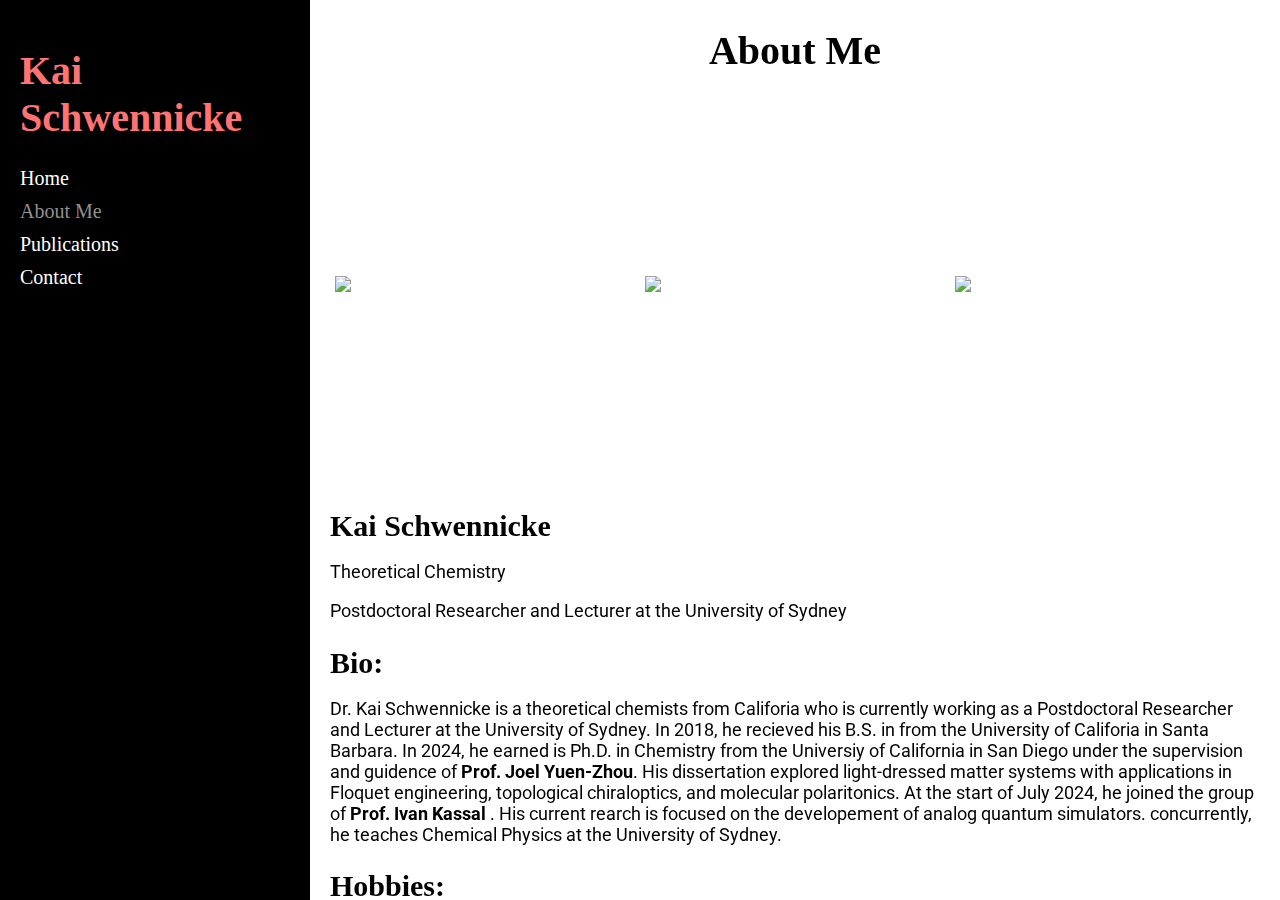
==== aboutme.html @ 7d3eef00 "fixed column size issue." ====
<!DOCTYPE html>
<html lang="en">
<head>
    <meta charset="UTF-8">
    <meta name="viewport" content="width=device-width, initial-scale=1.0">
    <title>About Me - Kai Schwennicke</title>
    <link rel="stylesheet" href="styles.css"> <!-- Link to the external CSS file -->
</head>
<body>

<div class="container">
    <div class="column-left">
        <div class="overlay">
            <!-- Text to be written over the image -->
            <h1 class="title">Kai Schwennicke</h1>
            <ul class="list">
                <li><a href="index.html">Home</a></li>
                <li class="selected">About Me</li>
                <li><a href="publications.html">Publications</a></li>
                <li><a href="contact.html">Contact</a></li>
            </ul>
        </div>
    </div>
    <div class="column-right">
        <div class="content">
            <div class="centered-content">
                <h1 class="title">About Me</h1>
                <div class="image-container">
                    <img  src="profilepic.JPG">
                    <img  src="chile.jpeg">
                    <img  src="snap.jpeg">
                    
                </div>
            </div>
            <h2 class="section">Kai Schwennicke</h2>
            <p class="standard-text">
                Theoretical Chemistry 
            </p>
            <p class="standard-text">
                Postdoctoral Researcher and Lecturer at the University of Sydney
            </p>
            
            <h2 class="section">Bio:</h2>
            <p class="standard-text">
                Dr. Kai Schwennicke is a theoretical chemists from Califoria who is currently working as a Postdoctoral Researcher and Lecturer at the University of Sydney. In 2018, he recieved his B.S. in from the University of Califoria in Santa Barbara. In 2024, he earned is Ph.D. in Chemistry from the Universiy of California in San Diego under the supervision and guidence of  <a class=link href=https://yuenzhougroup.ucsd.edu/index.html>Prof. Joel Yuen-Zhou</a>. His dissertation explored light-dressed matter systems with applications in Floquet engineering, topological chiraloptics, and molecular polaritonics. At the start of July 2024, he joined the group of <a class=link href=https://www.kassal.group/>Prof. Ivan Kassal </a>. His current rearch is focused on the developement of analog quantum simulators. concurrently, he teaches Chemical Physics at the University of Sydney.
            </p>
            <h2 class="section">Hobbies:</h2>
            <p class="standard-text">
                Growing in a sleepy beachtown on the coast of California and being raised by two avid surfers, Kai was instilled with a love for the outdoors at a young age. When not in lab or teaching, you can find him surfing at the beach or hiking a local trail. Kai currently lives in Sydney, NSW. 
            </p>
        </div>
    </div>
</div>

<script src="script.js"></script> <!-- Link to the external JavaScript file -->

</body>
</html>
---- styles.css ----
/* Import Roboto font from Google Fonts */
@import url('https://fonts.googleapis.com/css2?family=Roboto:wght@400;500;700&display=swap');body, html {
    margin: 0;
    padding: 0;
    height: 100%;
}

.container-home {
    
    height: 100%;
    width: 100%;
    

    
    display: flex;
    flex-direction: row;
    
}

.slideshow {
    
    overflow: hidden; /* Crop images that overflow */
    z-index: -1; 
}

.slide{
    max-width: 100%;
    max-height: 100%;
    width: 100%;
    height: auto;

    position: absolute;
    top: 0;
    left: 0;
    opacity: 0; /* Initially hide all images */
    transition: opacity 1s ease-in-out; /* Add transition effect */
    object-fit: cover;
}
.container {
    
    height: 100vh;
    overflow-y: auto;

    
    display: flex;
    flex-direction: row;
    
}



.column-left-home {
    
    
    flex:.25;
    position: relative;
    display: flex;
    flex-direction: row;
    z-index: 0;
    
}
.column-right-home{
    flex: .75;
    position: relative;
    display: flex;
    flex-direction: column;
    z-index: 0;
}


.column-left {
    height:130%;
    flex: .25;
    position: relative;
    display: flex;
    flex-direction: column;
    
}

.column-right {
    flex: .75;
    position: relative;
    display: flex;
    flex-direction: column;
}


.homeoverlay {
    position: sticky; /* Make the overlay sticky */;
    top: 0;
    left: 0;
    width:  100%;
    height: 100%;
    padding: 20px;
    box-sizing: border-box;
    color: rgb(255, 115, 115);
    background-color: rgba(0, 0, 0, 0.68);
    display: flex;
    flex-direction: column;
    justify-content: top;
}


.overlay {
    position: sticky; /* Make the overlay sticky */;
    top: 0;
    left: 0;
    width:  100%;
    height: 100%;
    padding: 20px;
    box-sizing: border-box;
    color: rgb(255, 115, 115);
    background-color: rgb(0, 0, 0);
    display: flex;
    flex-direction: column;
    justify-content: top;
}

.list {
    list-style-type: none;
    padding: 0;
}

.list li {
    margin-bottom: 10px;
    
}

.list a {
    font-family: 'impact';
    font-size: 20px;
    color: white;
    text-decoration: none;
}

.list .selected{
    font-family: 'impact';
    font-size: 20px;
    color: rgb(146, 144, 144);
    text-decoration: none;

}



.list a:hover {
    text-decoration: underline;
}

.publist{
    list-style-type: disc;
    margin-left: 20px;;
}
.publist li {
    margin-bottom: 10px; /* Adjust the spacing as per your preference */
}
.publist a {
    font-family: 'Roboto';
    font-size: 18px;
    color: rgb(5, 5, 5);
    text-decoration: none;
}



.publist a:hover {
    text-decoration: underline;
}

.content {
    text-align: left; /* Left-align the text */
    margin-left: 20px;
    margin-right: 20px;
}

.centered-content {
    text-align: center; /* Center-align the content */
}


.image-container {
    text-align: center; /* Center-align images within container */
    height: 400px; /* Set a fixed height for the container */
    display: flex; /* Use flexbox for images */
    justify-content: center;
    align-items: center; /* Center align items vertically */
    overflow-x: auto;
    overflow-y:hidden
    
}
.image-container img {
    
    height: auto; /* Maintain the aspect ratio */
    width: 300px; /* Set the width of the image to 300 pixels */
    display: inline-block; /* Display images inline */
    margin: 5px 5px; /* Add some space between the images */
    vertical-align: middle; /* Align images vertically */
    object-fit: cover; /* Crop the image to cover the container */
}

.banner-container {
    text-align: center; /* Center-align images within container */
    height: 400px; /* Set a fixed height for the container */
    width:100%;
    display: flex; /* Use flexbox for images */
    justify-content: left;
    align-items: center; /* Center align items vertically */
    overflow-x: hidden;
    overflow-y:hidden;
    
}
.banner-container img {
    
    height: auto; /* Maintain the aspect ratio */
    width: 100%; /* Set the width of the image to 300 pixels */
    display: inline-block; /* Display images inline */
    margin: 5px 5px; /* Add some space between the images */
    vertical-align: middle; /* Align images vertically */
    object-fit: cover; /* Crop the image to cover the container */
}
.image-credit {
    text-align: right;
    font-size: 14px;
    margin-top: 5px;
    color: #666; /* Example color */
}
.title{
    font-size: 40px;
    font-family: 'impact';
    margin-bottom: 10px; /* Add some space below the heading */
}

.section{
    font-size: 30px;
    font-family: 'impact';
    margin-bottom: 10px; /* Add some space below the heading */

}
.standard-text{
    font-size: 18px;
    font-family: "Roboto";
}

.link {
    color: black;
    font-weight: bold;
    text-decoration: none;
}
.link:hover {
    text-decoration: underline;
}

/*email styling*/
.contact-form-container {
    width: 70%; /* Set a fixed width for the form container */
    margin: 0 auto;
    background-color: #fff;
    padding: 20px; /* Decreased padding to reduce height */
    border-radius: 8px;
    box-shadow: 0 0 10px rgba(0, 0, 0, 0.1);
    font-family: "Roboto";
}

.contact-form-container h2 {
    text-align: center;
}

.form-group {
    margin-bottom: 15px; /* Slightly decreased margin between form groups */
}

.form-group label {
    display: block;
    font-weight: bold;
    margin-bottom: 5px;
}

.form-group input,
.form-group textarea {
    width: 100%;
    padding: 10px;
    border: 1px solid #ccc;
    border-radius: 4px;
    box-sizing: border-box; /* Ensure padding and border are included in the width */
}

.form-group textarea {
    resize: vertical;
}

button[type="submit"] {
    display: block;
    width: 100%;
    padding: 10px;
    background-color: #4CAF50;
    color: white;
    border: none;
    border-radius: 4px;
    cursor: pointer;
    font-size: 16px;
}

button[type="submit"]:hover {
    background-color: #45a049;
}
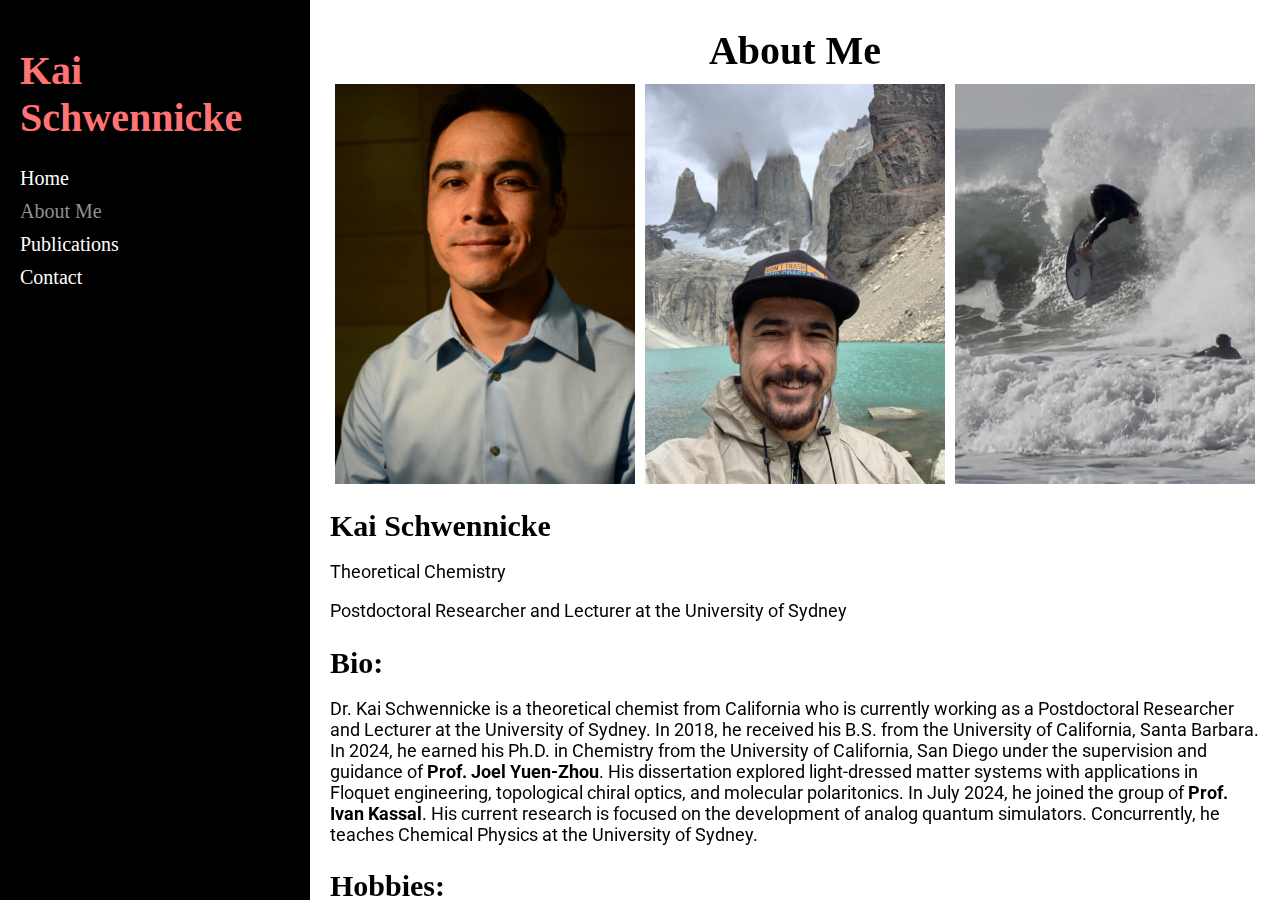
==== commit 88fb9c57: "Update aboutme.html" ====
--- a/aboutme.html
+++ b/aboutme.html
@@ -42,7 +42,7 @@
             
             <h2 class="section">Bio:</h2>
             <p class="standard-text">
-                Dr. Kai Schwennicke is a theoretical chemists from Califoria who is currently working as a Postdoctoral Researcher and Lecturer at the University of Sydney. In 2018, he recieved his B.S. in from the University of Califoria in Santa Barbara. In 2024, he earned is Ph.D. in Chemistry from the Universiy of California in San Diego under the supervision and guidence of  <a class=link href=https://yuenzhougroup.ucsd.edu/index.html>Prof. Joel Yuen-Zhou</a>. His dissertation explored light-dressed matter systems with applications in Floquet engineering, topological chiraloptics, and molecular polaritonics. At the start of July 2024, he joined the group of <a class=link href=https://www.kassal.group/>Prof. Ivan Kassal </a>. His current rearch is focused on the developement of analog quantum simulators. concurrently, he teaches Chemical Physics at the University of Sydney.
+               Dr. Kai Schwennicke is a theoretical chemist from California who is currently working as a Postdoctoral Researcher and Lecturer at the University of Sydney. In 2018, he received his B.S. from the University of California, Santa Barbara. In 2024, he earned his Ph.D. in Chemistry from the University of California, San Diego under the supervision and guidance of <a class="link" href="https://yuenzhougroup.ucsd.edu/index.html">Prof. Joel Yuen-Zhou</a>. His dissertation explored light-dressed matter systems with applications in Floquet engineering, topological chiral optics, and molecular polaritonics. In July 2024, he joined the group of <a class="link" href="https://www.kassal.group/">Prof. Ivan Kassal</a>. His current research is focused on the development of analog quantum simulators. Concurrently, he teaches Chemical Physics at the University of Sydney.
             </p>
             <h2 class="section">Hobbies:</h2>
             <p class="standard-text">
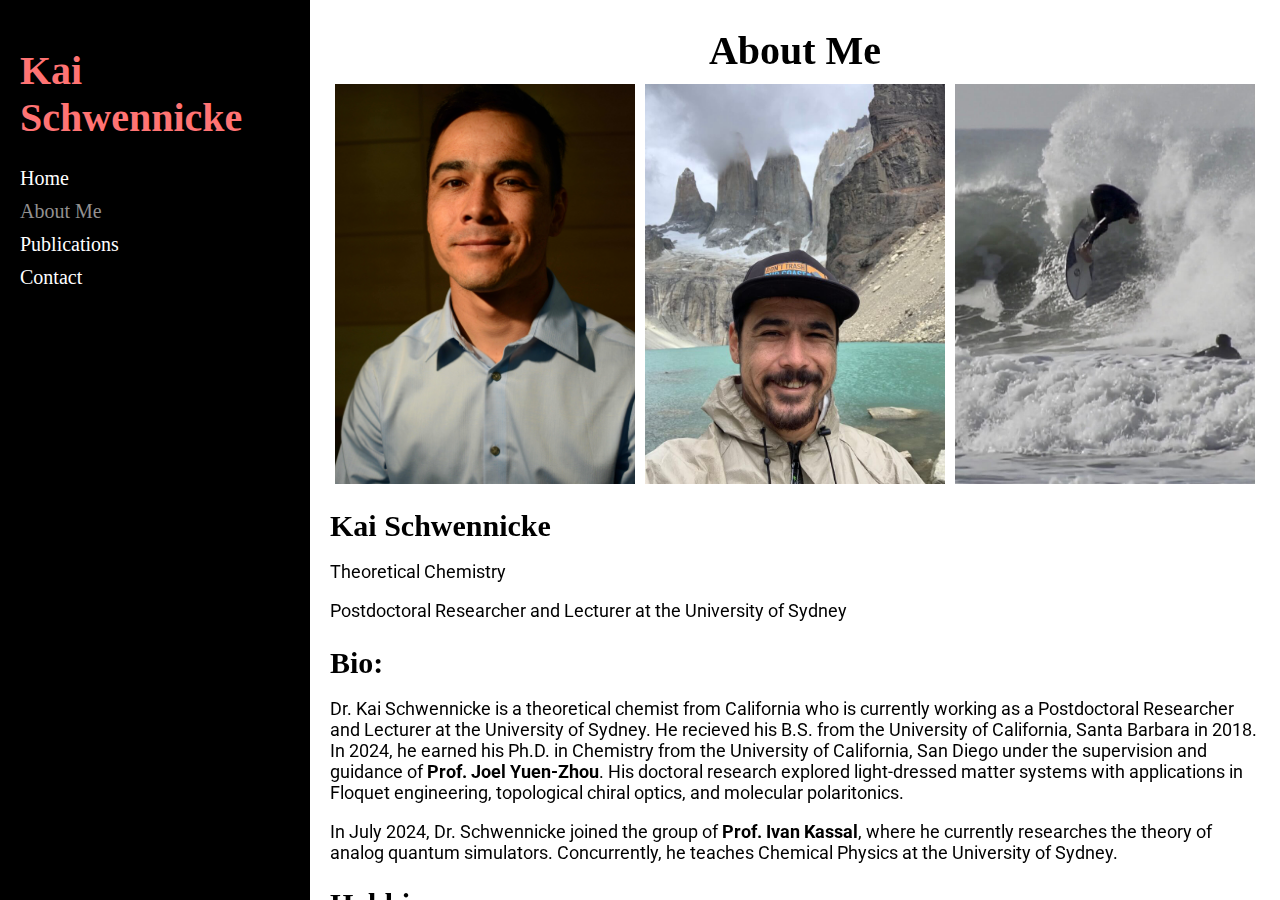
==== commit c7fdc4ed: "Update aboutme.html" ====
--- a/aboutme.html
+++ b/aboutme.html
@@ -42,7 +42,9 @@
             
             <h2 class="section">Bio:</h2>
             <p class="standard-text">
-               Dr. Kai Schwennicke is a theoretical chemist from California who is currently working as a Postdoctoral Researcher and Lecturer at the University of Sydney. In 2018, he received his B.S. from the University of California, Santa Barbara. In 2024, he earned his Ph.D. in Chemistry from the University of California, San Diego under the supervision and guidance of <a class="link" href="https://yuenzhougroup.ucsd.edu/index.html">Prof. Joel Yuen-Zhou</a>. His dissertation explored light-dressed matter systems with applications in Floquet engineering, topological chiral optics, and molecular polaritonics. In July 2024, he joined the group of <a class="link" href="https://www.kassal.group/">Prof. Ivan Kassal</a>. His current research is focused on the development of analog quantum simulators. Concurrently, he teaches Chemical Physics at the University of Sydney.
+               Dr. Kai Schwennicke is a theoretical chemist from California who is currently working as a Postdoctoral Researcher and Lecturer at the University of Sydney. He recieved his B.S. from the University of California, Santa Barbara in 2018. In 2024, he earned his Ph.D. in Chemistry from the University of California, San Diego under the supervision and guidance of <a class="link" href="https://yuenzhougroup.ucsd.edu/index.html">Prof. Joel Yuen-Zhou</a>. His doctoral research explored light-dressed matter systems with applications in Floquet engineering, topological chiral optics, and molecular polaritonics. 
+            </p>
+            <p class="standard-text">In July 2024, Dr. Schwennicke joined the group of <a class="link" href="https://www.kassal.group/">Prof. Ivan Kassal</a>, where he currently researches the theory of analog quantum simulators. Concurrently, he teaches Chemical Physics at the University of Sydney.
             </p>
             <h2 class="section">Hobbies:</h2>
             <p class="standard-text">
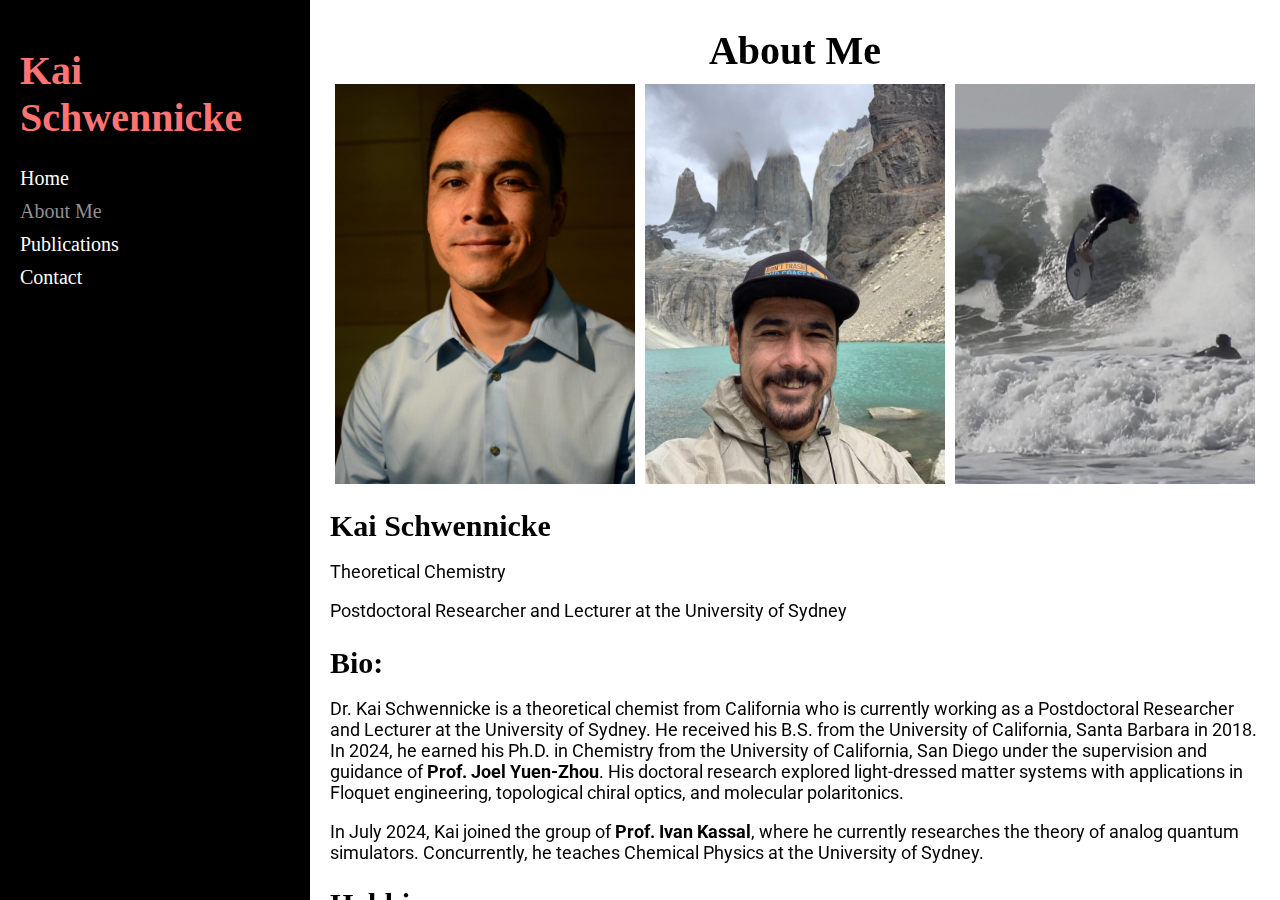
==== commit af744513: "Update aboutme.html spelling errors" ====
--- a/aboutme.html
+++ b/aboutme.html
@@ -5,6 +5,7 @@
     <meta name="viewport" content="width=device-width, initial-scale=1.0">
     <title>About Me - Kai Schwennicke</title>
     <link rel="stylesheet" href="styles.css"> <!-- Link to the external CSS file -->
+    <link rel="icon" href="littlekai.ico">
 </head>
 <body>
 
@@ -42,13 +43,13 @@
             
             <h2 class="section">Bio:</h2>
             <p class="standard-text">
-               Dr. Kai Schwennicke is a theoretical chemist from California who is currently working as a Postdoctoral Researcher and Lecturer at the University of Sydney. He recieved his B.S. from the University of California, Santa Barbara in 2018. In 2024, he earned his Ph.D. in Chemistry from the University of California, San Diego under the supervision and guidance of <a class="link" href="https://yuenzhougroup.ucsd.edu/index.html">Prof. Joel Yuen-Zhou</a>. His doctoral research explored light-dressed matter systems with applications in Floquet engineering, topological chiral optics, and molecular polaritonics. 
+               Dr. Kai Schwennicke is a theoretical chemist from California who is currently working as a Postdoctoral Researcher and Lecturer at the University of Sydney. He received his B.S. from the University of California, Santa Barbara in 2018. In 2024, he earned his Ph.D. in Chemistry from the University of California, San Diego under the supervision and guidance of <a class="link" href="https://yuenzhougroup.ucsd.edu/index.html">Prof. Joel Yuen-Zhou</a>. His doctoral research explored light-dressed matter systems with applications in Floquet engineering, topological chiral optics, and molecular polaritonics. 
             </p>
-            <p class="standard-text">In July 2024, Dr. Schwennicke joined the group of <a class="link" href="https://www.kassal.group/">Prof. Ivan Kassal</a>, where he currently researches the theory of analog quantum simulators. Concurrently, he teaches Chemical Physics at the University of Sydney.
+            <p class="standard-text">In July 2024, Kai joined the group of <a class="link" href="https://www.kassal.group/">Prof. Ivan Kassal</a>, where he currently researches the theory of analog quantum simulators. Concurrently, he teaches Chemical Physics at the University of Sydney.
             </p>
             <h2 class="section">Hobbies:</h2>
             <p class="standard-text">
-                Growing in a sleepy beachtown on the coast of California and being raised by two avid surfers, Kai was instilled with a love for the outdoors at a young age. When not in lab or teaching, you can find him surfing at the beach or hiking a local trail. Kai currently lives in Sydney, NSW. 
+                Growing up in a sleepy beachtown on the coast of California and being raised by two avid surfers, Kai was instilled with a love for the outdoors at an early age. When not in the lab or classroom, you can find him surfing at the beach or hiking a local trail. Kai currently lives in Sydney, NSW. 
             </p>
         </div>
     </div>
--- a/styles.css
+++ b/styles.css
@@ -8,13 +8,14 @@
 
 .container-home {
     
-    height: 100%;
-    width: 100%;
-    
+   
+    height:100%;
+    width:100%;
 
     
     display: flex;
     flex-direction: row;
+    
     
 }
 
@@ -26,9 +27,11 @@
 
 .slide{
     max-width: 100%;
-    max-height: 100%;
+    max-height:100%;
+    
+    
     width: 100%;
-    height: auto;
+    height: 100%;
 
     position: absolute;
     top: 0;
@@ -36,6 +39,7 @@
     opacity: 0; /* Initially hide all images */
     transition: opacity 1s ease-in-out; /* Add transition effect */
     object-fit: cover;
+    
 }
 .container {
     
@@ -70,7 +74,7 @@
 
 
 .column-left {
-    height:130%;
+    height:140%;
     flex: .25;
     position: relative;
     display: flex;
@@ -200,11 +204,11 @@
 }
 
 .banner-container {
-    text-align: center; /* Center-align images within container */
+    
     height: 400px; /* Set a fixed height for the container */
     width:100%;
     display: flex; /* Use flexbox for images */
-    justify-content: left;
+    justify-content: center;
     align-items: center; /* Center align items vertically */
     overflow-x: hidden;
     overflow-y:hidden;
@@ -213,9 +217,9 @@
 .banner-container img {
     
     height: auto; /* Maintain the aspect ratio */
-    width: 100%; /* Set the width of the image to 300 pixels */
+    width: 1100px; /* Set the width of the image to 300 pixels */
     display: inline-block; /* Display images inline */
-    margin: 5px 5px; /* Add some space between the images */
+   
     vertical-align: middle; /* Align images vertically */
     object-fit: cover; /* Crop the image to cover the container */
 }
@@ -303,4 +307,4 @@
 
 button[type="submit"]:hover {
     background-color: #45a049;
-}+}
